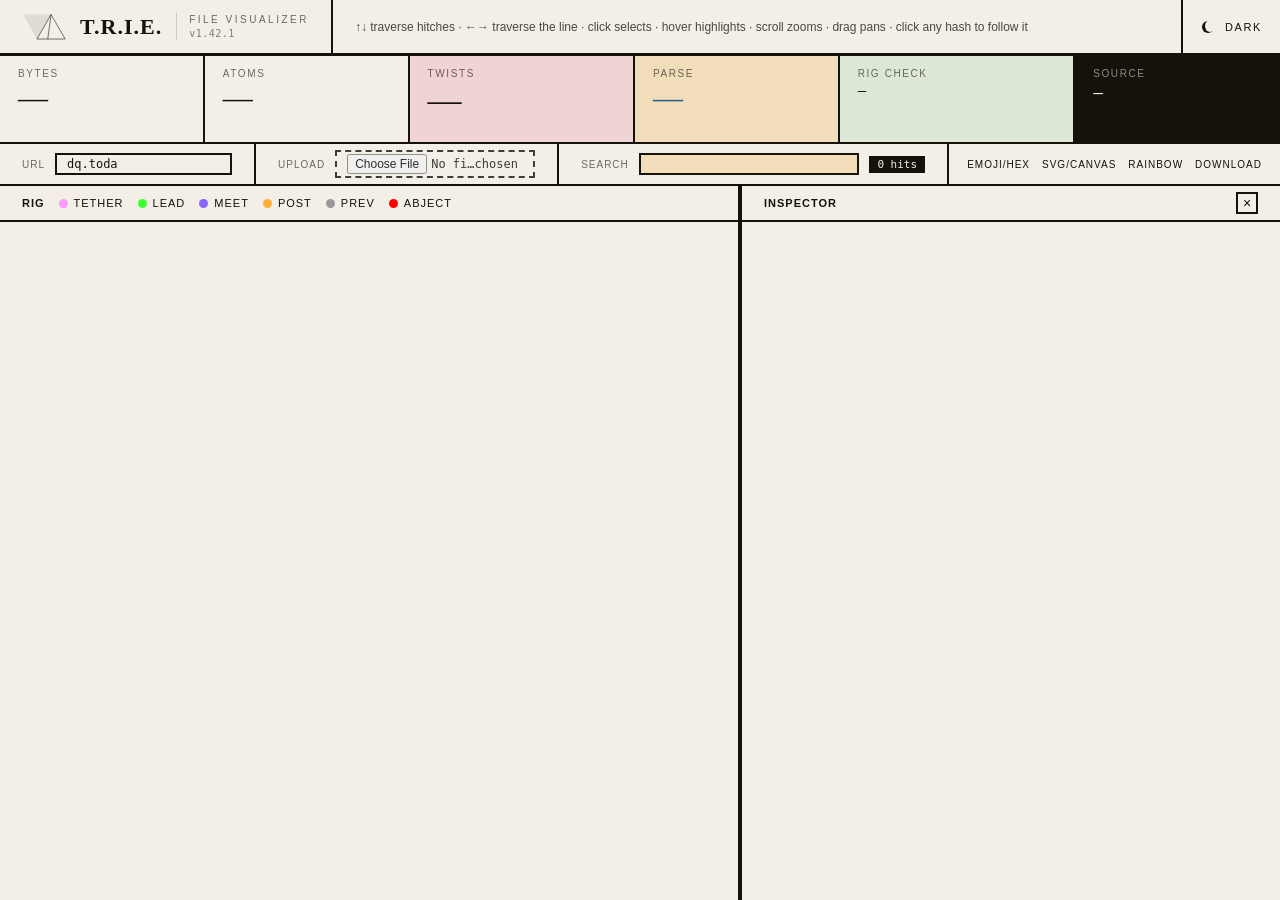
==== index.html @ 8a1f8bbc "feat: svg/canvas toggle, edge LOD fade, deeper zoom-out Both renderers coexist now. The .canvas pane" ====
<!DOCTYPE html>
<html lang="en">
<head>
    <meta charset="UTF-8">
    <meta name="viewport" content="width=device-width, initial-scale=1.0">
    <title>T.R.I.E. · File Visualizer</title>
    <link rel="stylesheet" href="style.css?v=14">
</head>
<body>

<div class="app" id="app" data-search="" data-aside="open" data-theme="light" data-mode="svg">

    <header class="masthead">
        <div class="brand">
            <svg width="44" height="26" viewBox="-2 -2 154 92" aria-hidden="true">
                <path class="tri-shadow" d="M 0 0 L 100 0 L 50 86.6 Z"></path>
                <path d="M 100 0 L 50 86.6 L 150 86.6 Z" fill="none" stroke="currentColor" stroke-width="2"></path>
                <path d="M 100 0 L 88.2 86.6" fill="none" stroke="currentColor" stroke-width="2"></path>
            </svg>
            <div class="wordmark">T.R.I.E.</div>
            <div class="meta">File Visualizer<br><span class="ver">v1.42.1</span></div>
        </div>
        <div class="instructions">↑↓ traverse hitches · ←→ traverse the line · click selects · hover highlights · scroll zooms · drag pans · click any hash to follow it</div>
        <button class="theme-btn" id="themeBtn" title="Toggle theme" aria-label="Toggle dark mode">
            <span class="glyph" aria-hidden="true"></span>
            <span class="lbl"></span>
        </button>
    </header>

    <section class="stats">
        <div class="stat">
            <div class="label">Bytes</div>
            <div class="value" id="stat-bytes">—</div>
        </div>
        <div class="stat">
            <div class="label">Atoms</div>
            <div class="value" id="stat-atoms">—</div>
            <div class="sub" id="stat-atoms-sub"></div>
        </div>
        <div class="stat tw big">
            <div class="label">Twists</div>
            <div class="value" id="stat-twists">—</div>
            <div class="sub" id="stat-twists-sub"></div>
        </div>
        <div class="stat par">
            <div class="label">Parse</div>
            <div class="value" id="stat-parse">—</div>
            <div class="sub" id="stat-parse-sub"></div>
        </div>
        <div class="stat rig">
            <div class="label">Rig check</div>
            <div class="value" id="rigcheck">—</div>
        </div>
        <div class="stat src">
            <div class="label">Source</div>
            <div class="source" id="stat-source">—</div>
            <div class="loaded" id="stat-source-sub"></div>
        </div>
    </section>

    <section class="toolbar">
        <div class="tool">
            <span class="lbl">URL</span>
            <input type="text" id="todaurl" class="field" value="dq.toda" />
        </div>
        <div class="tool">
            <span class="lbl">Upload</span>
            <input type="file" id="todafile" class="field dash" />
        </div>
        <div class="tool grow">
            <span class="lbl">Search</span>
            <input type="text" id="search" class="field search" value="" autocomplete="off" />
            <span class="hits-count" id="hitsCount">0 hits</span>
        </div>
        <div class="tool toggles">
            <span onclick="emojex()">emoji/hex</span>
            <span onclick="toggle_mode()">svg/canvas</span>
            <span onclick="rainbowsparkles()">rainbow</span>
            <span onclick="download_svg()">download</span>
        </div>
    </section>

    <section class="hits" id="hits">
        <span class="for">Hits for <span class="query" id="hitsQuery">—</span></span>
        <span id="hitsList"></span>
    </section>

    <section class="body">

        <div class="graph">
            <div class="panel-bar">
                <span class="title">RIG</span>
                <span class="legend"><span class="dot teth"></span>tether</span>
                <span class="legend"><span class="dot lead"></span>lead</span>
                <span class="legend"><span class="dot meet"></span>meet</span>
                <span class="legend"><span class="dot post"></span>post</span>
                <span class="legend"><span class="dot prev"></span>prev</span>
                <span class="legend"><span class="dot abject"></span>abject</span>
            </div>
            <div class="canvas">
                <svg id="viewport-svg"></svg>
                <canvas id="viewport"></canvas>
            </div>
        </div>

        <aside class="aside">
            <div class="panel-bar">
                <span class="title">Inspector</span>
                <span class="actions">
                    <button class="icon-btn" id="closeAside" title="Close inspector" aria-label="Close inspector">×</button>
                </span>
            </div>
            <div class="scroll">
                <div id="highlight"></div>
                <div id="abject"></div>
                <div id="select"></div>
                <div id="errors"></div>
            </div>
        </aside>

        <button class="rail" id="openAside" title="Open inspector" aria-label="Open inspector">
            <span class="vert">‹  Inspector</span>
        </button>

    </section>

</div>

<script async src="svgiewer.js?v=14" type="module"></script>
</body>
</html>
---- style.css ----
/* ─────────── tokens ─────────── */
:root {
    --ink: #15110b;
    --paper: #f3efe6;
    --paper-2: #ebe6da;
    --magenta: #D6175A;
    --amber: #E89C18;
    --teal: #1B5F8C;
    --lime: #3FA85B;
    --rule: 2px solid var(--ink);
    --rule-1: 1px solid var(--ink);
    --rule-3: 3px solid var(--ink);

    /* semantic surfaces / overlays — keyed so dark mode can flip them */
    --hit-bg:        rgba(232,156,24,.22);
    --hit-bg-focus:  rgba(232,156,24,.34);
    --hit-strip-bg:  rgba(232,156,24,.18);
    --hit-pre:       rgba(232,156,24,.55);
    --hit-hash:      rgba(232,156,24,.33);
    --tw-bg:         rgba(214,23,90,.13);
    --par-bg:        rgba(232,156,24,.22);
    --rig-bg:        rgba(63,168,91,.12);
    --rule-soft:     rgba(0,0,0,.25);
    --dotted:        rgba(0,0,0,.15);
    --shadow-tri:    rgba(0,0,0,.08);

    --display: "GT Sectra", "Tiempos Headline", "Source Serif Pro", Georgia, serif;
    --sans: "Söhne", "Inter Tight", "Archivo", "Helvetica Neue", Helvetica, Arial, sans-serif;
    --mono: "Berkeley Mono", "JetBrains Mono", ui-monospace, Menlo, monospace;

    --h-mast: 56px;
    --h-stats: 88px;
    --h-tool: 42px;
    --h-hits: 40px;
    --h-panel: 36px;
    --rail: 32px;
    --aside: 540px;

    /* graph edge/node stroke colours — bright on both themes, only default
       follows --ink so the circle stroke contrasts the paper */
    --stroke-default: var(--ink);
    --stroke-prev: #999;
    --stroke-teth: #f9f;
    --stroke-lead: rgb(61, 255, 51);
    --stroke-meet: #86f;
    --stroke-post: rgb(255, 174, 60);
    --stroke-cargo: rgb(255, 0, 0);
    --stroke-focus: #ff17c9;
    --stroke-highlight: yellow;
    --stroke-select: rgb(0, 255, 60);
}

/* Dark mode — overrides keyed on <html data-theme="dark"> so the tokens
   cascade everywhere (body included). Accents are brightened so they
   keep punch on ink. */
:root[data-theme="dark"] {
    --ink: #f0ece2;
    --paper: #11130f;
    --paper-2: #1a1d18;
    --magenta: #FF4F8E;
    --amber:   #FFB347;
    --teal:    #5CC2FF;
    --lime:    #6CE38A;

    --hit-bg:        rgba(255,179,71,.18);
    --hit-bg-focus:  rgba(255,179,71,.28);
    --hit-strip-bg:  rgba(255,179,71,.10);
    --hit-pre:       rgba(255,179,71,.40);
    --hit-hash:      rgba(255,179,71,.22);
    --tw-bg:         rgba(255,79,142,.10);
    --par-bg:        rgba(255,179,71,.14);
    --rig-bg:        rgba(108,227,138,.10);
    --rule-soft:     rgba(255,255,255,.22);
    --dotted:        rgba(255,255,255,.14);
    --shadow-tri:    rgba(255,255,255,.08);
}
*, *::before, *::after { box-sizing: border-box; }
html, body { margin: 0; padding: 0; height: 100%; background: var(--paper); color: var(--ink); font-family: var(--sans); overflow: hidden; }
button { font: inherit; color: inherit; }

/* brand triangle subtle face — needs a CSS selector because SVG fill
   attribute doesn't read CSS vars */
.brand svg .tri-shadow { fill: var(--shadow-tri); }

/* ─────────── reusable bits ─────────── */
.eyebrow { font-size: 10px; letter-spacing: 1.6px; text-transform: uppercase; opacity: .6; }
.mono { font-family: var(--mono); }
.pill {
    display: inline-block; font-weight: 800; font-size: 11px; letter-spacing: .5px;
    background: var(--magenta); color: var(--ink); padding: 1px 7px; border: var(--rule);
}
.pill.teal { background: var(--teal); color: var(--paper); }
.pill.amber { background: var(--amber); }
.pill.lime { background: var(--lime); }
.pass {
    display: inline-block; background: var(--lime); color: var(--ink);
    font-weight: 800; font-size: 14px; letter-spacing: 2px; text-transform: uppercase;
    padding: 2px 10px; border: var(--rule); position: relative; top: -2px;
}
.pass.fail { background: var(--magenta); color: var(--paper); }

/* ─────────── app shell ─────────── */
.app {
    display: grid;
    grid-template-rows: var(--h-mast) var(--h-stats) var(--h-tool) auto 1fr;
    height: 100vh; min-height: 600px;
}

/* ─────────── masthead ─────────── */
.masthead {
    display: flex; align-items: stretch;
    border-bottom: var(--rule-3);
}
.brand {
    display: flex; align-items: center; gap: 14px;
    padding: 0 22px; border-right: var(--rule);
}
.brand svg { display: block; }
.brand .wordmark {
    font-family: var(--display); font-size: 22px; font-weight: 600; line-height: 1; letter-spacing: 1px;
}
.brand .meta {
    font-size: 10px; letter-spacing: 2.5px; text-transform: uppercase; opacity: .6;
    border-left: 1px solid var(--rule-soft); padding-left: 12px; line-height: 1.35;
}
.brand .meta .ver { opacity: .85; font-family: var(--mono); letter-spacing: .5px; text-transform: none; }
.instructions {
    flex: 1; padding: 0 22px; display: flex; align-items: center;
    font-size: 12px; opacity: .75;
}

/* ─────────── stats row ─────────── */
.stats {
    display: grid;
    grid-template-columns: 1fr 1fr 1.1fr 1fr 1.15fr 1fr;
    border-bottom: var(--rule);
}
.stat {
    border-right: var(--rule);
    padding: 12px 18px;
    display: flex; flex-direction: column; justify-content: flex-start; gap: 4px;
    overflow: hidden;
}
.stat:last-child { border-right: 0; }
.stat .label { font-size: 10px; letter-spacing: 1.6px; text-transform: uppercase; opacity: .6; }
.stat .value { font-family: var(--display); font-size: 30px; font-weight: 500; line-height: 1; font-variant-numeric: tabular-nums; }
.stat.big .value { font-size: 34px; }
.stat .sub { font-family: var(--mono); font-size: 10px; opacity: .55; }
.stat .sub a { color: inherit; text-decoration: underline; }
.stat.tw  { background: var(--tw-bg); }
.stat.par { background: var(--par-bg); }
.stat.par .value { color: var(--teal); }
.stat.rig { background: var(--rig-bg); }
.stat.rig .value { display: inline-flex; align-items: baseline; gap: 10px; font-family: var(--mono); font-size: 14px; font-weight: 500; }
.stat.src {
    background: var(--ink); color: var(--paper);
}
.stat.src .label { opacity: .55; }
.stat.src .source { font-family: var(--mono); font-size: 16px; }
.stat.src .loaded { font-size: 10px; opacity: .55; letter-spacing: 1px; text-transform: uppercase; }

/* ─────────── toolbar ─────────── */
.toolbar { display: flex; align-items: stretch; border-bottom: var(--rule); }
.tool { padding: 0 22px; border-right: var(--rule); display: flex; align-items: center; gap: 10px; font-size: 12px; }
.tool:last-child { border-right: 0; }
.tool.grow { flex: 1; min-width: 0; }
.tool .lbl { font-size: 10px; letter-spacing: 1px; text-transform: uppercase; opacity: .6; }
.field { border: var(--rule); padding: 2px 10px; background: var(--paper); font-family: var(--mono); font-size: 12px; color: inherit; }
.field.dash { border-style: dashed; opacity: .8; max-width: 200px; }
.field.search { flex: 1; background: var(--hit-bg); min-width: 0; }
input.field { outline: none; }
input.field:focus { background: var(--hit-bg-focus); }
.hits-count { font-family: var(--mono); font-size: 11px; background: var(--ink); color: var(--paper); padding: 2px 8px; white-space: nowrap; }
.toggles { padding: 0 18px; display: flex; gap: 12px; align-items: center; font-size: 10px; letter-spacing: 1px; text-transform: uppercase; }
.toggles span { cursor: pointer; }
.toggles .on { border-bottom: var(--rule); }

/* ─────────── search hits strip ─────────── */
.hits {
    display: flex; align-items: center; border-bottom: var(--rule);
    background: var(--hit-strip-bg); padding: 8px 22px; gap: 10px;
    height: var(--h-hits); overflow: hidden;
    transition: height .18s ease, padding-top .18s ease, padding-bottom .18s ease, opacity .18s ease;
}
.app[data-search=""] .hits { height: 0; padding-top: 0; padding-bottom: 0; opacity: 0; border-bottom-width: 0; }
.hits .for { font-size: 10px; letter-spacing: 1.6px; text-transform: uppercase; opacity: .7; margin-right: 4px; white-space: nowrap; }
.hits .query { font-family: var(--mono); background: var(--ink); color: var(--paper); padding: 1px 6px; letter-spacing: 0; text-transform: none; }
#hitsList { display: flex; gap: 8px; overflow-x: auto; flex: 1; }
.hit {
    font-family: var(--mono); font-size: 11px; padding: 3px 9px;
    border: 1.5px solid var(--ink); background: var(--paper);
    display: inline-flex; align-items: center; gap: 1px; cursor: pointer;
    white-space: nowrap;
}
.hit:hover { background: var(--paper-2); }
.hit.current { box-shadow: 2px 2px 0 var(--ink); }
.hit .pre { background: var(--hit-pre); padding: 0 2px; font-weight: 700; }
.hit .tail { opacity: .45; }

/* ─────────── body ─────────── */
.app > .body {
    display: grid;
    grid-template-columns: 1fr var(--aside);
    min-height: 0;
    transition: grid-template-columns .25s cubic-bezier(.2,.7,.3,1);
}
.app[data-aside="closed"] > .body { grid-template-columns: 1fr var(--rail); }
.app[data-aside="closed"] .aside { display: none; }

.rail {
    border-left: var(--rule); background: var(--paper); cursor: pointer;
    display: none; align-items: center; justify-content: center;
    padding: 0; font-size: 10px; letter-spacing: 2.5px; text-transform: uppercase;
    font-weight: 700; color: var(--ink); width: var(--rail);
}
.app[data-aside="closed"] .rail { display: flex; }
.rail .vert { writing-mode: vertical-rl; transform: rotate(180deg); }

/* graph pane */
.graph { border-right: var(--rule); display: flex; flex-direction: column; min-width: 0; }
.panel-bar {
    height: var(--h-panel); padding: 8px 22px; border-bottom: var(--rule);
    display: flex; align-items: center; gap: 14px;
    font-size: 11px; letter-spacing: 1px; text-transform: uppercase;
}
.panel-bar .title { font-weight: 700; }
.panel-bar .actions { margin-left: auto; display: flex; gap: 8px; align-items: center; }
.legend { display: inline-flex; align-items: center; gap: 6px; }
.dot { width: 9px; height: 9px; border-radius: 50%; display: inline-block; }
.dot.lead   { background: var(--stroke-lead); }
.dot.meet   { background: var(--stroke-meet); }
.dot.post   { background: var(--stroke-post); }
.dot.prev   { background: var(--stroke-prev); }
.dot.teth   { background: var(--stroke-teth); }
.dot.abject { background: var(--stroke-cargo); }
.icon-btn {
    width: 22px; height: 22px; border: var(--rule); background: var(--paper);
    cursor: pointer; line-height: 1; padding: 0; display: inline-flex;
    align-items: center; justify-content: center; font-size: 14px;
}
.icon-btn:hover { background: var(--paper-2); }

.graph .canvas {
    flex: 1; position: relative; min-height: 0;
    background: var(--paper);
}
#viewport, #viewport-svg {
    position: absolute; inset: 0;
    display: block; width: 100%; height: 100%;
    cursor: grab;
    contain: layout style;
    -webkit-user-select: none;
    user-select: none;
}
/* Show only the viewport for the active rendering mode */
.app[data-mode="svg"]    #viewport     { display: none; }
.app[data-mode="canvas"] #viewport-svg { display: none; }

/* ─────────── inspector ─────────── */
.aside {
    display: flex; flex-direction: column; background: var(--paper);
    min-width: 0; border-left: var(--rule);
    overflow: hidden;
}
.aside .scroll {
    padding: 16px 24px; overflow: auto; flex: 1;
    display: flex; flex-direction: column; gap: 18px;
}
.aside .scroll > div:empty { display: none; }
.aside #select { display: flex; flex-direction: column; gap: 18px; }
.aside #errors { font-family: var(--mono); font-size: 12px; color: var(--magenta); }
.aside #errors p { margin: 4px 0; word-break: break-all; }

/* focus / highlight rows (kv-style like the Twist table rows) */
.aside #highlight .focus-row {
    display: grid; grid-template-columns: 90px 1fr; gap: 14px;
    padding: 6px 0; align-items: baseline;
    border-bottom: 1px dotted var(--dotted);
}
.aside #highlight .focus-row:last-child { border-bottom: 0; }
.aside #highlight .focus-row .eyebrow {
    font-size: 10px; letter-spacing: 1.6px; text-transform: uppercase; opacity: .6;
}
.aside #highlight .hash-line {
    font-family: var(--mono); font-size: 12px; word-break: break-all;
}
.aside #highlight .hash-line.hl {
    background: var(--hit-hash); padding: 1px 6px; justify-self: start;
}
.aside #highlight .hash-line a { color: inherit; text-decoration: none; border-bottom: 1px solid currentColor; }
.aside #highlight .hash-line a:hover { color: var(--magenta); }

/* errors card */
.card.errors { border-top: 8px solid var(--magenta); }
.card.errors .err-count {
    font-family: var(--mono); font-size: 11px;
    background: var(--magenta); color: var(--paper);
    padding: 1px 7px; font-weight: 700;
}
.card.errors .card-body { padding-top: 4px; }
.card.errors .err-row {
    display: grid; grid-template-columns: 26px 1fr; gap: 12px;
    padding: 8px 0; align-items: baseline;
    border-bottom: 1px dotted var(--dotted);
}
.card.errors .err-row:last-child { border-bottom: 0; }
.card.errors .err-marker {
    font-family: var(--mono); font-size: 11px; font-weight: 700;
    background: var(--magenta); color: var(--paper);
    text-align: center; padding: 1px 0;
    align-self: start;
    font-variant-numeric: tabular-nums;
}
.card.errors .err-msg {
    font-family: var(--mono); font-size: 12px; line-height: 1.5;
    color: var(--ink); word-break: break-word;
}
.card.errors .err-msg a {
    color: var(--magenta); text-decoration: none;
    border-bottom: 1px solid currentColor;
}
.card.errors .err-msg a:hover { opacity: .7; }

/* inspector cards */
.card { border: var(--rule); padding: 0 18px 14px; background: var(--paper); }
.card.twist  { border-top: 8px solid var(--magenta); }
.card.body   { border-top: 8px solid var(--amber); }
.card.cargo  { border-top: 8px solid var(--teal); }
.card.abject { border-top: 8px solid var(--lime); }
.card .h-row {
    display: flex; align-items: center; gap: 10px; cursor: pointer;
    padding: 12px 0 4px; user-select: none;
}
.card .h-row h2 { margin: 0; font-family: var(--display); font-size: 22px; font-weight: 600; flex: 1; }
.card .h-row .card-chev { font-size: 12px; opacity: .5; transition: transform .15s ease; }
.card.collapsed .card-chev { transform: rotate(-90deg); }
.card.collapsed .card-body { display: none; }
.card .meta-line {
    font-size: 11px; opacity: .65; letter-spacing: 1px;
    text-transform: uppercase; margin: 0 0 8px;
}
.kv {
    display: grid; grid-template-columns: 90px 1fr; gap: 14px;
    padding: 6px 0; border-bottom: 1px dotted var(--dotted);
    font-family: var(--mono); font-size: 12px;
}
.kv:last-child { border-bottom: 0; }
.kv > .k { opacity: .55; }
.kv > .v { word-break: break-all; }
.kv > .v a {
    color: inherit; text-decoration: none;
    border-bottom: 1px solid currentColor;
}
.kv > .v a:hover { color: var(--magenta); }
.v.teal  { color: var(--teal); }
.v.amber { color: var(--amber); }
.v.lime  { color: var(--lime); }
.v .alias   { color: var(--teal); font-weight: 600; }
.v .literal { color: var(--amber); }
.k .alias   { color: var(--teal); font-weight: 600; }
.k .literal { color: var(--amber); }

/* nested atom block inside a card (rigtrie, cargo sub-tries) */
.card .sub-section {
    margin-top: 14px;
    padding-top: 10px;
    border-top: 1px dashed var(--dotted);
}
.card .sub-section .sub-head {
    font-size: 11px; opacity: .7; letter-spacing: 1px; text-transform: uppercase;
    margin-bottom: 6px;
    display: flex; align-items: baseline; gap: 10px; flex-wrap: wrap;
}
.card .sub-section .sub-meta {
    opacity: .65; font-family: var(--mono);
    letter-spacing: 0; text-transform: none; font-size: 11px;
}
/* sub-section rows hold hash/hash or hash/alias pairs, so split evenly
   instead of using the label/value column proportions */
.card .sub-section .kv { grid-template-columns: 1fr 1fr; }

/* cargo entries are alias-named keys with hash/alias values — split evenly
   and allow keys to wrap on long aliases like "DQ :: minting-info :: DI :: FWW" */
.card.cargo .kv { grid-template-columns: 1fr 1fr; }
.card.cargo .kv > .k { word-break: break-word; }

/* recursive trie unpack: when a pair value is itself a pair-trie or
   hash-list, the value becomes a labeled indented block instead of a flat
   right-column cell. Used for cargo contents and any future nested ties. */
.trie-block { margin: 8px 0; }
.trie-block > .trie-label {
    font-family: var(--mono); font-size: 12px;
    margin-bottom: 4px; word-break: break-word;
}
.trie-block > .trie-body {
    padding-left: 12px;
    border-left: 2px solid var(--dotted);
    margin-left: 2px;
}
.trie-meta {
    font-size: 10px; opacity: .55;
    font-family: var(--mono); letter-spacing: 0;
    margin-bottom: 6px;
}

/* preserve case + monospace for hashes inside meta-lines (otherwise they
   pick up the uppercase text-transform meant for labels) */
.card .meta-line .meta-hash {
    text-transform: none; font-family: var(--mono); letter-spacing: 0;
}

.hidden { display: none; }

/* ─────────── graph node/edge styling (SVG content rendered by JS) ─────────── */
#viewport-svg [id^="seg_"] {
    stroke: var(--stroke-prev);
    stroke-width: 2;
    stroke-dasharray: 4 2;
}
#viewport-svg [id^="seg_"]:hover {
    opacity: 0.9 !important;
    r: 10;
    stroke: var(--stroke-focus);
}
#viewport-svg circle {
    stroke: var(--stroke-default);
    stroke-width: 1;
}
#viewport-svg path {
    fill: none;
    pointer-events: none;
}
#viewport-svg .prev { stroke: var(--stroke-prev); stroke-linecap: butt; }
#viewport-svg .teth { stroke: var(--stroke-teth); stroke-linecap: butt; }
#viewport-svg .lead { stroke: var(--stroke-lead); stroke-linecap: butt; }
#viewport-svg .meet { stroke: var(--stroke-meet); stroke-linecap: butt; }
#viewport-svg .post { stroke: var(--stroke-post); stroke-linecap: butt; }
#viewport-svg .cargo { stroke: var(--stroke-cargo); stroke-linecap: butt; }
#viewport-svg .dashed { stroke-dasharray: 3; }
#viewport-svg .focus {
    r: 9;
    stroke-width: 4;
    stroke: var(--stroke-focus);
}
#viewport-svg .highlight {
    r: 8;
    stroke-width: 4;
    stroke-opacity: 50%;
    stroke: var(--stroke-highlight);
}
#viewport-svg .select {
    r: 8;
    fill-opacity: 50%;
    stroke-width: 3;
    stroke: var(--stroke-select);
}
.nodesparkles {
    animation: rainbow 5071ms infinite;
}
.rainbowsparkles {
    animation: sparkle 3s infinite alternate ease-in-out;
}
@keyframes rainbow {
    0% {
    }
    20% {
        filter: hue-rotate(90deg) drop-shadow(16px 16px 20px blue) brightness(2) saturate(200%);
    }
    70% {
        filter: hue-rotate(120deg) blur(1px) brightness(3) saturate(300%);
        r: 12;
    }
    100% {
        filter: hue-rotate(200deg);
        r: 9
    }
}
@keyframes sparkle {
    0% {
        stroke-dasharray: 1px;
        stroke-dashoffset: 0%;
    }
    50% {
        stroke-dasharray: 30px;
        stroke-opacity: 50%;
        stroke-width: 5;
        stroke-dashoffset: 15%;
        filter: hue-rotate(90deg);
    }
    80% {
        stroke-dasharray: 8px;
        stroke-width: 2;
        stroke-dashoffset: 10%;
        filter: hue-rotate(180deg);
    }
    100% {
        stroke-dasharray: 17px;
        stroke-width: 3;
        stroke-dashoffset: 30%;
        filter: hue-rotate(2700deg);
    }
}

/* Color Legend (rendered inside #viewport by JS) */
#svg-color-legend {
    pointer-events: auto;
    cursor: pointer;
    opacity: 70%;
    transition: opacity 0.3s ease;
}
#svg-color-legend:hover { opacity: 95%; }

.legend-background {
    fill: rgba(255, 255, 255, 0.9);
    stroke: #ccc;
    stroke-width: 1;
}
.legend-content { cursor: pointer; }
.legend-title { font-size: 12px; font-weight: bold; }
.legend-text { font-size: 10px; font-family: sans-serif; }
.legend-hamburger { cursor: pointer; opacity: 1; transition: all 0.3s ease; }
.legend-hamburger:hover .legend-background {
    fill: rgba(235, 235, 255, 0.95);
    stroke: #999;
    stroke-width: 2;
    filter: drop-shadow(0px 0px 3px rgba(0,0,0,0.2));
}
.legend-collapsed .legend-content { display: none; }
.legend-collapsed .legend-hamburger { display: block; }
#svg-color-legend:not(.legend-collapsed) .legend-hamburger { display: none; }

/* ─────────── theme toggle (masthead, right edge) ─────────── */
.theme-btn {
    align-self: stretch;
    border-left: var(--rule); border-top: 0; border-right: 0; border-bottom: 0;
    background: var(--paper); color: var(--ink); cursor: pointer;
    padding: 0 18px; font-size: 11px; letter-spacing: 1.6px; text-transform: uppercase;
    display: flex; align-items: center; gap: 10px;
}
.theme-btn:hover { background: var(--paper-2); }
.theme-btn .glyph {
    width: 14px; height: 14px; display: inline-block; position: relative;
}
/* In dark mode the glyph is a sun — clicking switches to light */
:root[data-theme="dark"] .theme-btn .glyph::before {
    content: ""; position: absolute; inset: 3px; border-radius: 50%;
    background: var(--amber); box-shadow:
        0 -7px 0 -3px var(--amber), 0 7px 0 -3px var(--amber),
        7px 0 0 -3px var(--amber), -7px 0 0 -3px var(--amber),
        5px 5px 0 -3px var(--amber), -5px -5px 0 -3px var(--amber),
        5px -5px 0 -3px var(--amber), -5px 5px 0 -3px var(--amber);
}
/* In light mode the glyph is a moon — clicking switches to dark */
:root:not([data-theme="dark"]) .theme-btn .glyph::before {
    content: ""; position: absolute; inset: 1px; border-radius: 50%;
    background: var(--ink);
}
:root:not([data-theme="dark"]) .theme-btn .glyph::after {
    content: ""; position: absolute; top: 0; left: 4px; width: 10px; height: 12px;
    border-radius: 50%; background: var(--paper);
}
.theme-btn .lbl::before { content: "Dark"; }
:root[data-theme="dark"] .theme-btn .lbl::before { content: "Light"; }
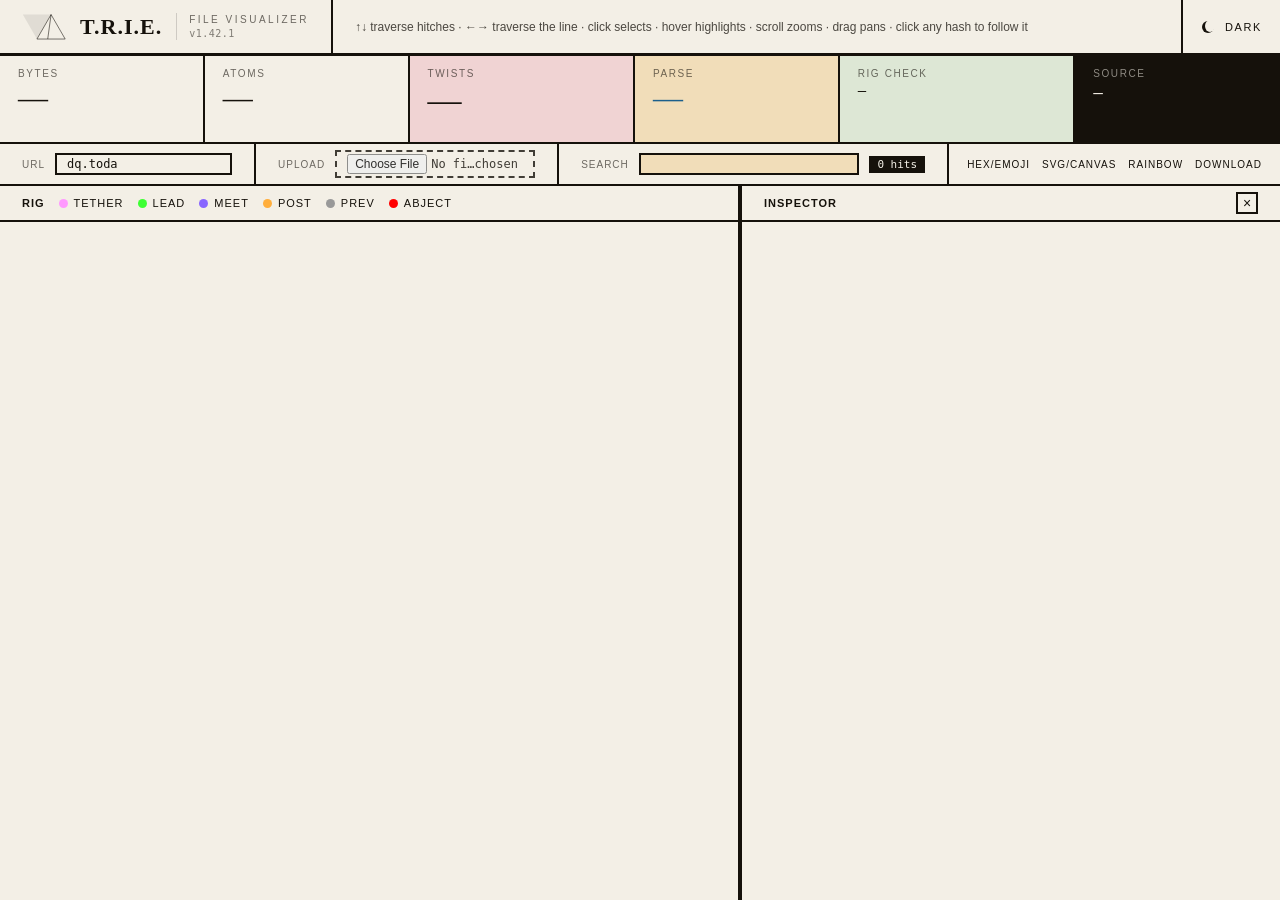
==== commit 1d8b2be1: "feat: debounced rig check, errors in parse cell, hex/emoji rename Underline-on-second-word now consi" ====
--- a/index.html
+++ b/index.html
@@ -4,7 +4,7 @@
     <meta charset="UTF-8">
     <meta name="viewport" content="width=device-width, initial-scale=1.0">
     <title>T.R.I.E. · File Visualizer</title>
-    <link rel="stylesheet" href="style.css?v=14">
+    <link rel="stylesheet" href="style.css?v=16">
 </head>
 <body>
 
@@ -73,7 +73,7 @@
             <span class="hits-count" id="hitsCount">0 hits</span>
         </div>
         <div class="tool toggles">
-            <span onclick="emojex()">emoji/hex</span>
+            <span onclick="emojex()">hex/emoji</span>
             <span onclick="toggle_mode()">svg/canvas</span>
             <span onclick="rainbowsparkles()">rainbow</span>
             <span onclick="download_svg()">download</span>
@@ -126,6 +126,6 @@
 
 </div>
 
-<script async src="svgiewer.js?v=14" type="module"></script>
+<script async src="svgiewer.js?v=16" type="module"></script>
 </body>
 </html>
--- a/style.css
+++ b/style.css
@@ -174,6 +174,7 @@
 .toggles { padding: 0 18px; display: flex; gap: 12px; align-items: center; font-size: 10px; letter-spacing: 1px; text-transform: uppercase; }
 .toggles span { cursor: pointer; }
 .toggles .on { border-bottom: var(--rule); }
+.toggles .locked { opacity: .3; cursor: not-allowed; }
 
 /* ─────────── search hits strip ─────────── */
 .hits {
